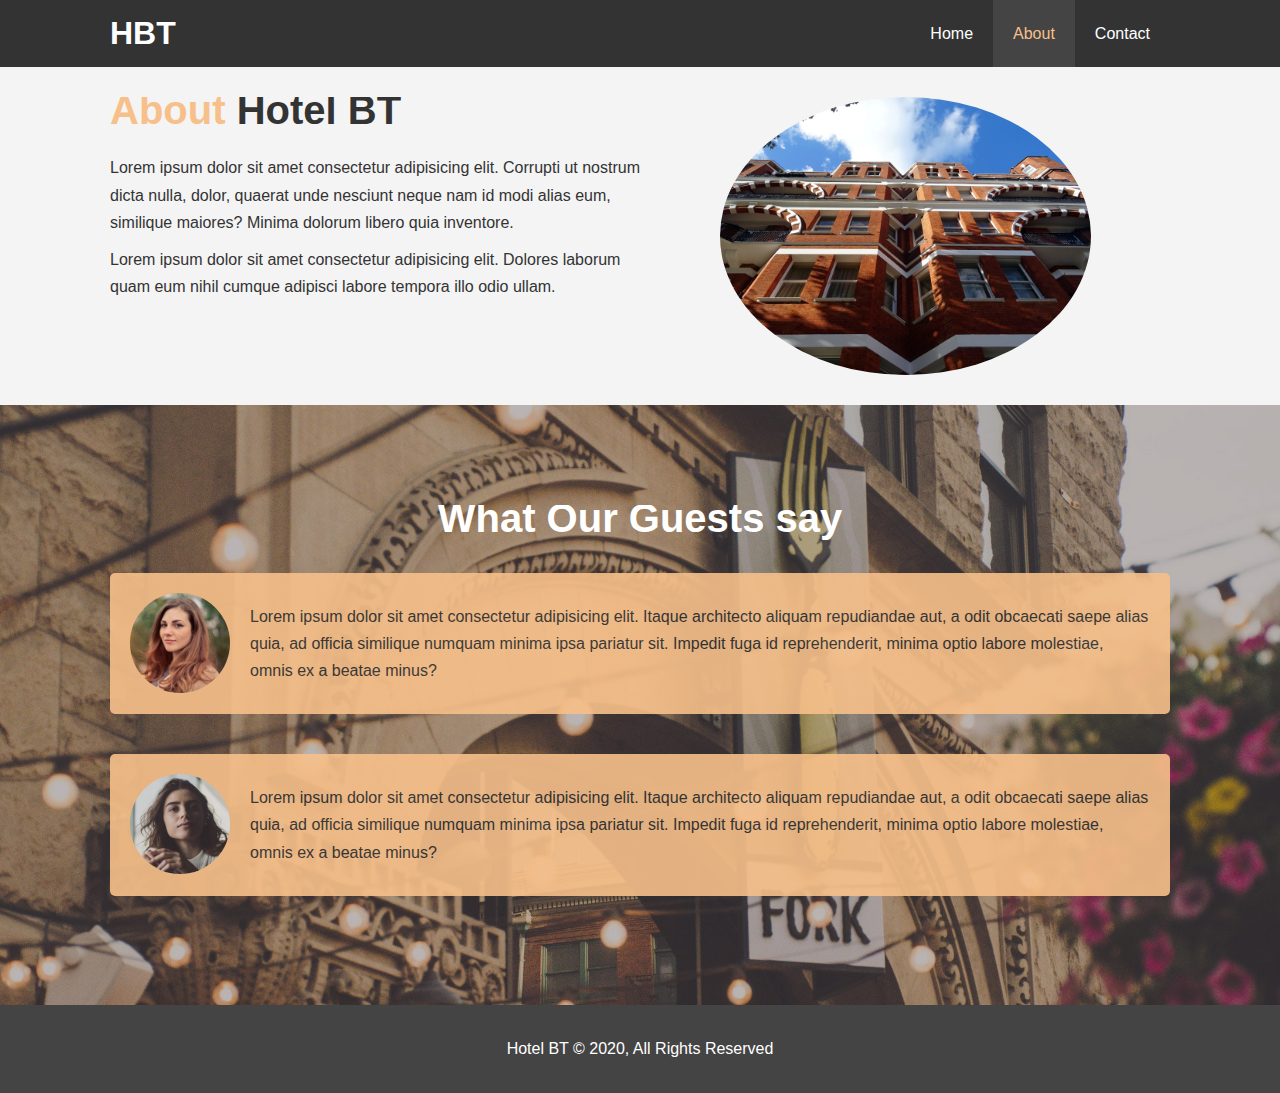
==== about.html @ 9b6d66e1 "Initial Deploy" ====
<!DOCTYPE html>
<html lang="en">
<head>
  <meta charset="UTF-8">
  <meta name="viewport" content="width=device-width, initial-scale=1.0">
  <meta name="description" content="Welcome to our five star luxury hotel.">
  <meta name="keywords" content="hotel, greece hotel, athens, islands">
  <link rel="stylesheet" href="css/styles.css">
  <title>Hotel BT | About</title>
</head>
<body>

  <header>
  <!-- Navbar -->
    <nav id="navbar">
      <div class="container">
        <h1 class="logo"><a href="index.html">HBT</a></h1>
        <ul>
          <li><a href="index.html">Home</a></li>
          <li><a class="current" href="about.html">About</a></li>
          <li><a href="contact.html">Contact</a></li>
        </ul>
      </div> 
    </nav>
  </header>
  
<!-- About Info -->
  <section id="about-info" class="bg-light py-3">
    <div class="container">
      <div class="info-left">
        <h1 class="l-heading"><span class="text-primary">About</span> Hotel BT</h1>
        <p>Lorem ipsum dolor sit amet consectetur adipisicing elit. Corrupti ut nostrum dicta nulla, dolor, quaerat unde nesciunt neque nam id modi alias eum, similique maiores? Minima dolorum libero quia inventore.</p>
        <p>Lorem ipsum dolor sit amet consectetur adipisicing elit. Dolores laborum quam eum nihil cumque adipisci labore tempora illo odio ullam.</p>
      </div>
      <div class="info-right">
        <img src="./img/photo-2.jpg" alt="hotel">
      </div>
    </div>
  </section>

  <div class="clr"></div>

  <!-- Testimonnials -->
  <section id="testimonials" class="py-3">
    <div class="container">
      <h2 class="l-heading">What Our Guests say</h2>
  <!-- Single Item  -->
      <div class="testimonial bg-primary">
        <img src="./img/person-1.jpg" alt="person1">
        <p>Lorem ipsum dolor sit amet consectetur adipisicing elit. Itaque architecto aliquam repudiandae aut, a odit obcaecati saepe alias quia, ad officia similique numquam minima ipsa pariatur sit. Impedit fuga id reprehenderit, minima optio labore molestiae, omnis ex a beatae minus?</p>
      </div>
  <!-- Single Item -->
      <div class="testimonial bg-primary">
        <img src="./img/person-2.jpg" alt="person2">
        <p>Lorem ipsum dolor sit amet consectetur adipisicing elit. Itaque architecto aliquam repudiandae aut, a odit obcaecati saepe alias quia, ad officia similique numquam minima ipsa pariatur sit. Impedit fuga id reprehenderit, minima optio labore molestiae, omnis ex a beatae minus?</p>
      </div>
    </div>
  </section>

  <!-- Footer -->
  <footer id="main-footer">
    <p>Hotel BT &copy; 2020, All Rights Reserved</p>
  </footer>

</body>
</html>
---- css/styles.css ----
/* INDEX
* 
* @Reset
*
* @Utility Classes
*
* @Padding
*
* @Navbar
*
* @Showcase
*
* @Home info
*
* @Features
*
* @About info
*
* @Testimonials
*
* @Contact Form 
*
* @Footer
*
*/



/* @Reset */
*{
  margin: 0;
  padding: 0;
  box-sizing: border-box;
}

html, body {
  line-height: 1.7em;
  font-family: 'Segoe UI', Tahoma, Geneva, Verdana, sans-serif;
}

a {
  color: #333;
  text-decoration: none;
}

h1, h2, h3 {
  padding-bottom: 20px;
}

p {
  margin: 10px 0;
}

/* @Utility Classes*/

.container {
  margin: auto;
  max-width: 1100px;
  overflow: auto;
  padding: 0 20px;
}

.text-primary {
  color: #f7c08a;
}

.lead {
  font-size: 20px;
}

.btn {
  display: inline-block;
  font-size: 18px;
  color: white;
  background: #333;
  padding: 13px 20px;
  border: none;
  cursor: pointer;
}

.btn:hover {
  background: #f7c08a;
  color: #333;
}

.btn-light {
  background: #f4f4f4;
  color: #333;
}

.bg-light {
  background: #f4f4f4;
  color: #333;
}

.bg-dark {
  background: #333;
  color: white;
}

.bg-primary {
  background:  #f7c08a;
  color: #333;
}

.clr {
  clear: both;
}

.l-heading {
  font-size: 40px;
}

/* @Padding */
.py-1 {
  padding: 10px 0;
}
.py-2 {
  padding: 20px 0;
}
.py-3 {
  padding: 30px 0;
}

/* @Navbar */

#navbar {
  background: #333;
  color: white;
  overflow: auto;
}

#navbar a {
  color: white;
}

#navbar h1 {
  float: left;
  padding-top: 20px;
}

#navbar ul {
  list-style: none;
  float: right;
}

#navbar ul li {
  float: left;
}

#navbar ul li a {
  display: block;
  padding: 20px;
  text-align: center;
}

#navbar ul li a:hover,
#navbar ul li a.current{
  background: #444;
  color: #f7c08a;
}

/* @Showcase */

#showcase {
  background: url('../img/showcase.jpg') no-repeat center center/cover;
  height: 600px;

}

#showcase .showcase-content {
  color: #fff;
  text-align: center;
  padding-top: 170px;
}

#showcase .showcase-content h1 {
  font-size: 60px;
  line-height: 1.2em;
}

#showcase .showcase-content p {
  padding-bottom: 20px;
  line-height: 1.7em;
}

/* @Home Info */

#home-info {
  height: 400px;
}

#home-info .info-img {
  float: left;
  width: 50%;
  background: url('../img/photo-1.jpg') no-repeat;
  min-height: 100%;
}

#home-info .info-content {
  float: right;
  width: 50%;
  height: 100%;
  text-align: center;
  padding: 50px 30px;
  overflow: hidden;
}

#home-info .info-content p {
  padding-bottom: 30px;
}

/* @Features */

.box {
  float: left;
  width: 33.3%;
  padding: 50px;
  text-align: center;
}

.box i {
  margin-bottom: 10px;
}

/* @About Info  */
#about-info .info-right {
  float: right;
  width: 50%;
  min-height: 100%;

}
#about-info .info-right img {
  display: block;
  margin: auto;
  width: 70%;
  border-radius: 50%;
}

#about-info .info-left {
  float: left;
  width: 50%;
  min-height: 100%;
}

/* @Testimonials */

#testimonials {
  height: 600px;
  background: url('../img/test-bg.jpg') no-repeat center center/cover;
  padding-top: 100px;
}

#testimonials h2 {
  color: #fff;
  text-align: center;
  padding-bottom: 40px;
}

#testimonials .testimonial {
  padding: 20px;
  margin-bottom: 40px;
  border-radius: 5px;
  opacity: 0.9;
}

#testimonials .testimonial img {
  width: 100px;
  float: left;
  margin-right: 20px;
  border-radius: 50%;
}

/* @Contact Form */
#contact-form .form-group {
  margin-bottom: 20px;
}

#contact-form label {
  display: block;
  margin-bottom: 5px;
}

#contact-form input,
#contact-form textarea {
  width: 100%;
  padding: 10px;
  border: 1px #ddd solid;
}

#contact-form textarea {
  height: 200px;
}

#contact-form input:focus,
#contact-form textarea:focus {
  outline: none;
  border-color: #f7c08a;
}

/* @Footer */
#main-footer {
  text-align: center;
  background: #444;
  color: #fff;
  padding: 20px;
}
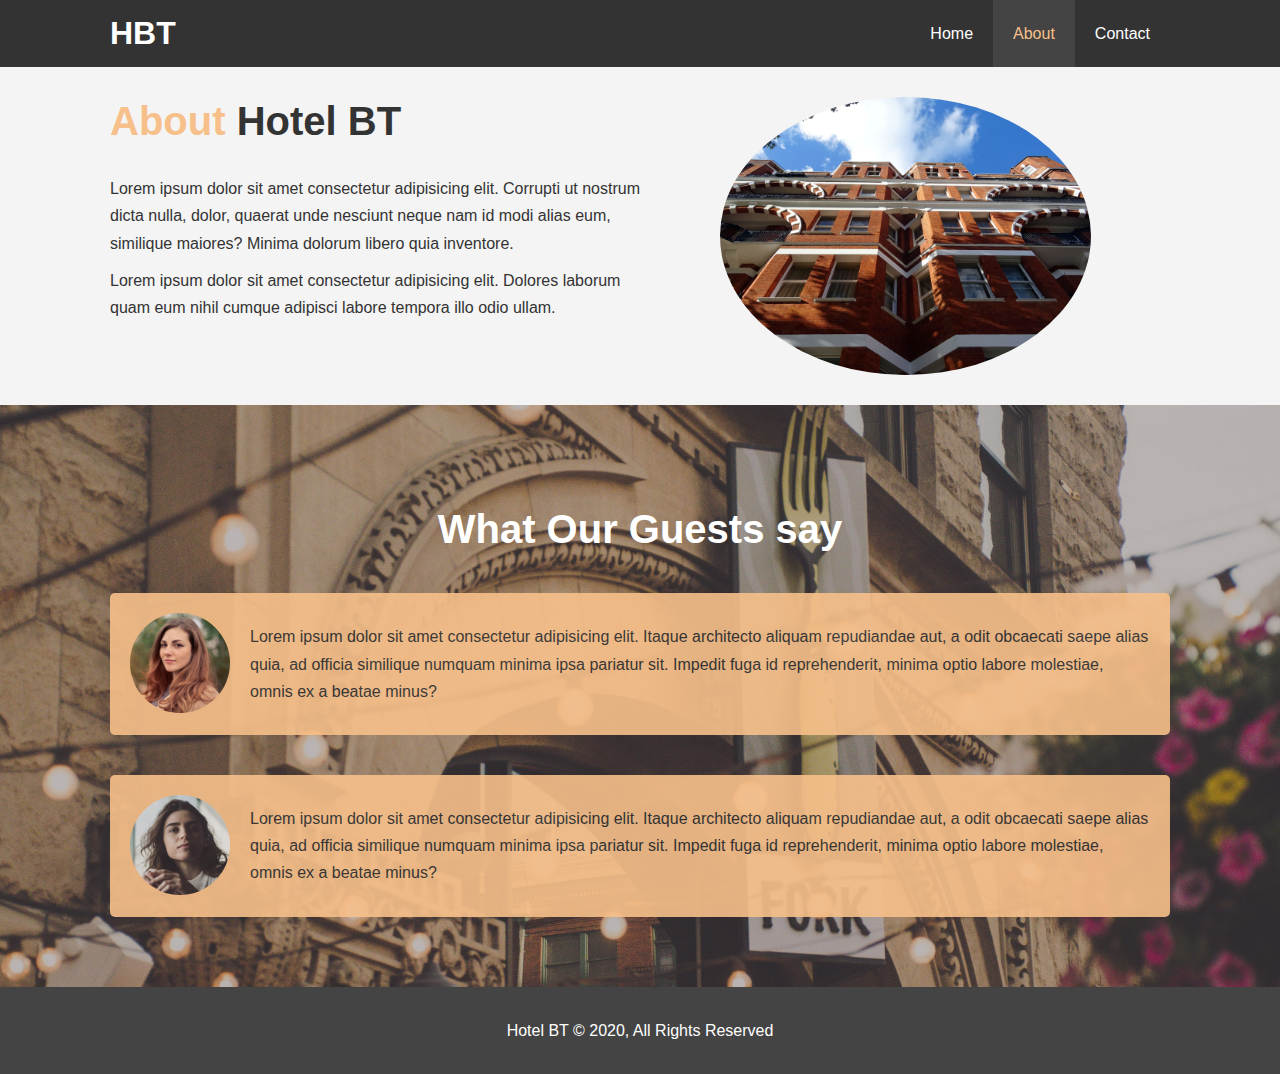
==== commit 37a2a6ce: "Responsive fix" ====
--- a/about.html
+++ b/about.html
@@ -6,6 +6,7 @@
   <meta name="description" content="Welcome to our five star luxury hotel.">
   <meta name="keywords" content="hotel, greece hotel, athens, islands">
   <link rel="stylesheet" href="css/styles.css">
+  <link rel="stylesheet" media="screen and (max-width: 768px)" href="css/mobile.css">
   <title>Hotel BT | About</title>
 </head>
 <body>
--- a/css/styles.css
+++ b/css/styles.css
@@ -109,6 +109,7 @@
 
 .l-heading {
   font-size: 40px;
+  line-height: 1.2;
 }
 
 /* @Padding */
@@ -134,7 +135,7 @@
   color: white;
 }
 
-#navbar h1 {
+#navbar .logo {
   float: left;
   padding-top: 20px;
 }
@@ -246,7 +247,7 @@
 /* @Testimonials */
 
 #testimonials {
-  height: 600px;
+  height: 100%;
   background: url('../img/test-bg.jpg') no-repeat center center/cover;
   padding-top: 100px;
 }
--- a/css/mobile.css
+++ b/css/mobile.css
@@ -0,0 +1,74 @@
+
+/* Utils */
+
+.l-heading {
+  text-align: center;
+}
+
+/* Navbar */
+#navbar .logo {
+  float: none;
+  text-align: center;
+}
+
+#navbar ul,
+#navbar ul li {
+  float: none;
+
+}
+
+#navbar ul li a {
+  padding: 5px;
+  border-bottom: #444 dotted 1px;
+}
+
+/* Showcase */
+#showcase {
+  height: 100%;
+}
+
+#showcase .showcase-content {
+  padding-top: 70px;
+  padding-bottom: 30px;
+}
+/* Home Info */
+
+#home-info {
+  height: 500px;
+}
+@media (max-width: 350px) {
+  #home-info {
+    height: 650px;
+  }
+}
+
+#home-info .info-img {
+  display: none;
+}
+
+#home-info .info-content {
+  float: none;
+  width: 100%;
+}
+
+/* Features */
+.box {
+  float: none;
+  width: 100%;
+}
+
+/* About Info */
+#about-info .info-right,
+#about-info .info-left {
+  float: none;
+  width: 100%;
+}
+
+#about-info .info-right {
+  margin-top: 30px;
+}
+
+/* Contact Form */
+#contact-info .box {
+  border-bottom: #444 dotted 1px;
+}